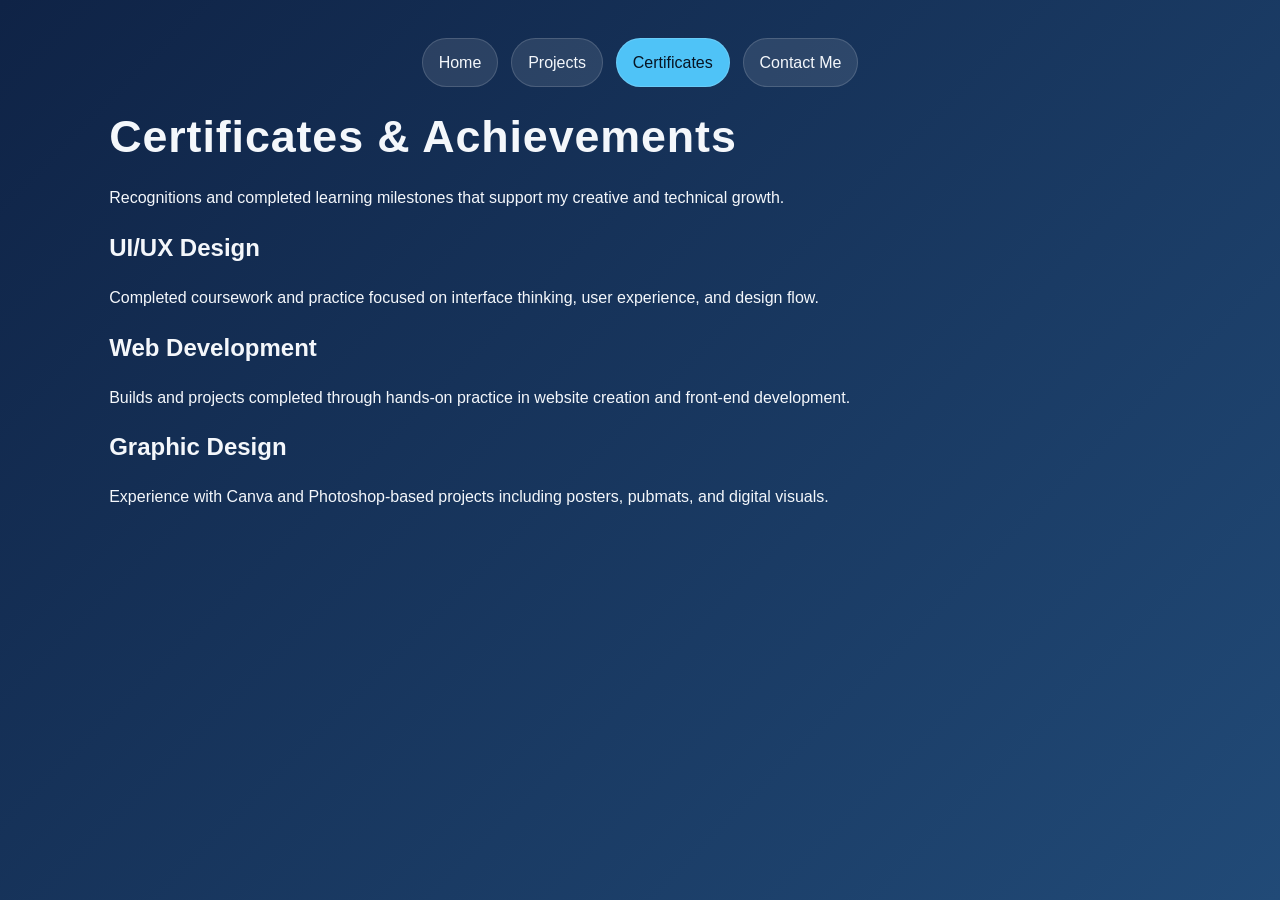
==== Certificates.html @ a3f7e39d "Initial portfolio commit" ====
<!DOCTYPE html>
<html lang="en">
<head>
  <meta charset="UTF-8">
  <meta name="viewport" content="width=device-width, initial-scale=1.0">
  <title>Certificates | Raychel M. Lorenzana</title>
  <link rel="stylesheet" href="style.css">
</head>
<body>
  <main class="page-shell">
    <nav class="top-nav">
      <a href="index.html">Home</a>
      <a href="Projects.html">Projects</a>
      <a href="Certificates.html" class="active">Certificates</a>
      <a href="ContactMe.html">Contact Me</a>
    </nav>

    <header class="page-header">
      <h1>Certificates & Achievements</h1>
      <p>Recognitions and completed learning milestones that support my creative and technical growth.</p>
    </header>

    <section class="projects-grid">
      <article class="project-card">
        <h2>UI/UX Design</h2>
        <p>Completed coursework and practice focused on interface thinking, user experience, and design flow.</p>
      </article>

      <article class="project-card">
        <h2>Web Development</h2>
        <p>Builds and projects completed through hands-on practice in website creation and front-end development.</p>
      </article>

      <article class="project-card">
        <h2>Graphic Design</h2>
        <p>Experience with Canva and Photoshop-based projects including posters, pubmats, and digital visuals.</p>
      </article>
    </section>
  </main>
</body>
</html>
---- style.css ----
:root {
  --navy: #0f2346;
  --navy-light: #214a77;
  --text: #f4f7fb;
  --accent: #4fc3f7;
  --card: rgba(255, 255, 255, 0.1);
}

* {
  box-sizing: border-box;
}

body {
  margin: 0;
  font-family: Arial, sans-serif;
  min-height: 100vh;
  background: linear-gradient(135deg, var(--navy), var(--navy-light));
  color: var(--text);
  padding: 1.2rem;
  line-height: 1.5;
}

.portfolio-page {
  max-width: 1100px;
  margin: 0 auto;
  padding-top: 0.3rem;
}

.top-nav {
  display: flex;
  justify-content: center;
  gap: 0.8rem;
  flex-wrap: wrap;
  margin-bottom: 1rem;
}

.top-nav a {
  text-decoration: none;
  color: var(--text);
  background: var(--card);
  padding: 0.7rem 1rem;
  border-radius: 999px;
  border: 1px solid rgba(255, 255, 255, 0.15);
  transition: background 0.3s ease, transform 0.2s ease;
}

.top-nav a:hover {
  background: var(--accent);
  color: #071422;
  transform: translateY(-1px);
}

.top-nav a:hover {
  background: var(--accent);
  color: #071422;
}

.profile-card {
  display: grid;
  gap: 1rem;
  background: var(--card);
  border: 1px solid rgba(255, 255, 255, 0.16);
  border-radius: 24px;
  padding: 1.2rem;
  box-shadow: 0 20px 45px rgba(0, 0, 0, 0.25);
  backdrop-filter: blur(6px);
}

.profile-main {
  display: flex;
  align-items: center;
  gap: 1rem;
  flex-wrap: wrap;
}

.photo-side {
  flex: 0 0 140px;
}

.photo-placeholder {
  width: 140px;
  height: 140px;
  border-radius: 16px;
  border: 2px dashed rgba(255, 255, 255, 0.4);
  display: flex;
  align-items: center;
  justify-content: center;
  background: rgba(255, 255, 255, 0.08);
  color: var(--text);
  font-weight: 600;
  text-align: center;
  padding: 0.7rem;
  font-size: 0.95rem;
}

.profile-info {
  flex: 1;
}

h1 {
  margin: 0 0 0.3rem;
  font-size: clamp(2rem, 4vw, 2.8rem);
  letter-spacing: 0.02em;
}

.intro {
  font-size: 1.05rem;
  line-height: 1.5;
  margin: 0 0 0.4rem;
}

.role-line {
  margin: 0.1rem 0;
  font-weight: 600;
  color: var(--accent);
}

.about-me {
  margin-top: 0.6rem;
  line-height: 1.6;
  font-size: 0.98rem;
  color: rgba(244, 247, 251, 0.92);
}

.experience-box {
  background: rgba(255, 255, 255, 0.08);
  border-radius: 16px;
  padding: 0.8rem 1rem;
  border: 1px solid rgba(255, 255, 255, 0.14);
}

.experience-box h2 {
  margin-top: 0;
  margin-bottom: 0.6rem;
}

.experience-box ul {
  margin: 0;
  padding-left: 1.2rem;
}

.page-shell {
  max-width: 1100px;
  margin: 0 auto;
  padding: 1.2rem;
}

.page-header {
  text-align: left;
  margin-bottom: 0.6rem;
}

.page-header h1 {
  margin-bottom: 0.2rem;
}

.compact-header p {
  margin: 0;
}

.contact-grid {
  display: grid;
  grid-template-columns: repeat(2, 1fr);
  gap: 0.8rem;
  margin-bottom: 0.8rem;
}

.contact-grid article {
  background: var(--card);
  border: 1px solid rgba(255, 255, 255, 0.16);
  border-radius: 14px;
  padding: 0.6rem 0.8rem;
  box-shadow: 0 6px 16px rgba(0, 0, 0, 0.12);
}

.contact-grid h2 {
  margin-top: 0;
  margin-bottom: 0.2rem;
  color: var(--accent);
  font-size: 0.95rem;
}

.contact-grid p {
  margin: 0;
  font-size: 0.92rem;
}

.contact-grid a {
  color: var(--accent);
  text-decoration: none;
}

.contact-grid a:hover {
  text-decoration: underline;
}

.social-section {
  margin-top: 0.2rem;
}

.social-section h2 {
  margin: 0 0 0.4rem;
  color: var(--accent);
}

.social-boxes {
  display: flex;
  gap: 0.6rem;
  flex-wrap: wrap;
}

.social-box {
  flex: 1 1 0;
  min-width: 110px;
  text-align: center;
  padding: 0.7rem 0.5rem;
  background: var(--card);
  border: 1px solid rgba(255, 255, 255, 0.16);
  border-radius: 12px;
  font-weight: 600;
  color: var(--text);
  text-decoration: none;
  display: inline-block;
}

.social-box:hover {
  background: var(--accent);
  color: #071422;
}

.skills-section {
  display: grid;
  grid-template-columns: 1fr 1fr;
  gap: 1rem;
  margin-bottom: 1rem;
}

.skills-column {
  background: var(--card);
  border: 1px solid rgba(255, 255, 255, 0.16);
  border-radius: 18px;
  padding: 1rem;
}

.skills-column h2 {
  margin-top: 0;
  margin-bottom: 0.5rem;
  color: var(--accent);
}

.skills-column ul {
  margin: 0;
  padding-left: 1.1rem;
}

.project-section {
  background: var(--card);
  border: 1px solid rgba(255, 255, 255, 0.16);
  border-radius: 20px;
  padding: 1.1rem;
  margin-bottom: 1rem;
  box-shadow: 0 12px 30px rgba(0, 0, 0, 0.2);
}

.project-section h2 {
  margin-top: 0;
  margin-bottom: 0.4rem;
  color: var(--accent);
}

.project-placeholder {
  margin-top: 0.8rem;
  padding: 1rem;
  border: 1px dashed rgba(255, 255, 255, 0.35);
  border-radius: 14px;
  color: rgba(244, 247, 251, 0.8);
  text-align: center;
  background: rgba(255, 255, 255, 0.05);
}

.top-nav a.active {
  background: var(--accent);
  color: #071422;
}

.site-footer {
  text-align: center;
  margin-top: 1.5rem;
  padding: 1rem 0 0.3rem;
  color: rgba(244, 247, 251, 0.8);
  font-size: 0.95rem;
}

.site-footer p {
  margin: 0.2rem 0;
}

@media (max-width: 900px) {
  .skills-section {
    grid-template-columns: 1fr;
  }
}

@media (max-width: 768px) {
  body {
    padding: 0.8rem;
  }

  .top-nav {
    gap: 0.5rem;
  }

  .top-nav a {
    padding: 0.6rem 0.8rem;
    font-size: 0.95rem;
  }

  .contact-grid {
    grid-template-columns: 1fr;
  }

  .social-boxes {
    flex-direction: column;
  }

  .social-box {
    min-width: 100%;
  }

  .profile-main {
    flex-direction: column;
    align-items: flex-start;
  }

  .photo-side {
    flex-basis: auto;
  }

  .profile-card,
  .project-section,
  .skills-column,
  .page-shell {
    padding: 1rem;
  }

  .site-footer {
    margin-top: 1rem;
    font-size: 0.9rem;
  }
}

@media (max-width: 480px) {
  body {
    padding: 0.55rem;
  }

  h1 {
    font-size: 1.7rem;
  }

  .top-nav a {
    width: 100%;
    text-align: center;
  }

  .page-header h1 {
    font-size: 1.6rem;
  }
}
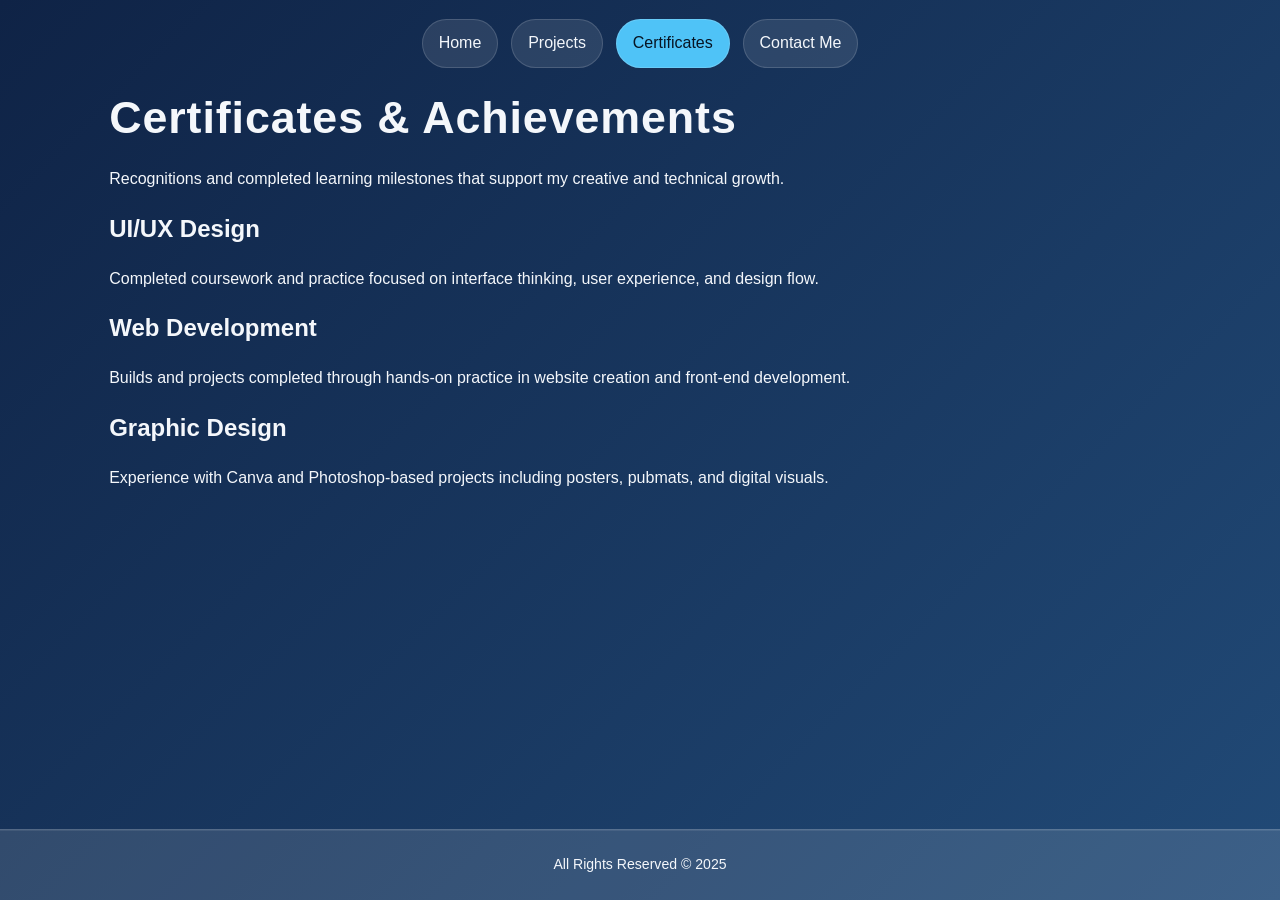
==== commit f96fa33d: "Update footer layout and restore index profile styling" ====
--- a/Certificates.html
+++ b/Certificates.html
@@ -37,5 +37,9 @@
       </article>
     </section>
   </main>
+
+  <footer class="site-footer">
+    <p>All Rights Reserved © 2025</p>
+  </footer>
 </body>
 </html>
--- a/style.css
+++ b/style.css
@@ -10,20 +10,29 @@
   box-sizing: border-box;
 }
 
+html, body {
+  margin: 0;
+  padding: 0;
+  min-height: 100vh;
+}
+
 body {
-  margin: 0;
   font-family: Arial, sans-serif;
-  min-height: 100vh;
   background: linear-gradient(135deg, var(--navy), var(--navy-light));
   color: var(--text);
-  padding: 1.2rem;
   line-height: 1.5;
-}
-
+  display: flex;
+  flex-direction: column;
+  min-height: 100vh;
+}
+
+.page-shell,
 .portfolio-page {
   max-width: 1100px;
+  width: 100%;
   margin: 0 auto;
-  padding-top: 0.3rem;
+  flex: 1 0 auto;
+  padding: 1rem 1.2rem 0;
 }
 
 .top-nav {
@@ -50,11 +59,6 @@
   transform: translateY(-1px);
 }
 
-.top-nav a:hover {
-  background: var(--accent);
-  color: #071422;
-}
-
 .profile-card {
   display: grid;
   gap: 1rem;
@@ -70,43 +74,51 @@
   display: flex;
   align-items: center;
   gap: 1rem;
-  flex-wrap: wrap;
+  flex-wrap: nowrap;
 }
 
 .photo-side {
   flex: 0 0 140px;
-}
-
-.photo-placeholder {
+  min-width: 140px;
+}
+
+.profile-image {
   width: 140px;
   height: 140px;
+  object-fit: cover;
   border-radius: 16px;
   border: 2px dashed rgba(255, 255, 255, 0.4);
+  display: block;
+}
+
+.profile-header {
+  flex: 1;
+  min-width: 0;
+}
+
+.profile-top-row {
   display: flex;
   align-items: center;
-  justify-content: center;
-  background: rgba(255, 255, 255, 0.08);
-  color: var(--text);
-  font-weight: 600;
-  text-align: center;
-  padding: 0.7rem;
-  font-size: 0.95rem;
-}
-
-.profile-info {
-  flex: 1;
+  gap: 1rem;
+  flex-wrap: nowrap;
 }
 
 h1 {
-  margin: 0 0 0.3rem;
+  margin: 0 0 0.15rem;
   font-size: clamp(2rem, 4vw, 2.8rem);
   letter-spacing: 0.02em;
 }
 
-.intro {
-  font-size: 1.05rem;
-  line-height: 1.5;
-  margin: 0 0 0.4rem;
+.profile-copy {
+  margin: 0.15rem 0 0;
+}
+
+.profile-copy h2 {
+  margin: 0.1rem 0;
+  font-weight: 600;
+  color: var(--accent);
+  font-size: clamp(1rem, 2.2vw, 1.2rem);
+  line-height: 1.25;
 }
 
 .role-line {
@@ -285,14 +297,15 @@
 
 .site-footer {
   text-align: center;
-  margin-top: 1.5rem;
-  padding: 1rem 0 0.3rem;
-  color: rgba(244, 247, 251, 0.8);
-  font-size: 0.95rem;
-}
-
-.site-footer p {
-  margin: 0.2rem 0;
+  margin: 0;
+  padding: 0.65rem 0;
+  color: var(--text);
+  font-size: 0.88rem;
+  background: rgba(255, 255, 255, 0.12);
+  border-top: 1px solid rgba(255, 255, 255, 0.16);
+  width: 100%;
+  box-shadow: inset 0 1px 0 rgba(255, 255, 255, 0.08);
+  flex-shrink: 0;
 }
 
 @media (max-width: 900px) {
@@ -302,8 +315,9 @@
 }
 
 @media (max-width: 768px) {
-  body {
-    padding: 0.8rem;
+  .page-shell,
+  .portfolio-page {
+    padding: 1rem;
   }
 
   .top-nav {
@@ -329,11 +343,42 @@
 
   .profile-main {
     flex-direction: column;
-    align-items: flex-start;
+    align-items: stretch;
+  }
+
+  .profile-top-row {
+    display: flex;
+    align-items: center;
+    gap: 0.75rem;
+    flex-wrap: nowrap;
+    width: 100%;
   }
 
   .photo-side {
-    flex-basis: auto;
+    flex: 0 0 110px;
+    min-width: 110px;
+  }
+
+  .profile-image {
+    width: 110px;
+    height: 110px;
+  }
+
+  .profile-header {
+    flex: 1;
+    min-width: 0;
+  }
+
+  .profile-copy {
+    margin: 0.25rem 0 0;
+  }
+
+  .profile-copy h2 {
+    font-size: 1rem;
+  }
+
+  .about-me {
+    margin-top: 0.7rem;
   }
 
   .profile-card,
@@ -344,7 +389,7 @@
   }
 
   .site-footer {
-    margin-top: 1rem;
+    margin: 0;
     font-size: 0.9rem;
   }
 }
